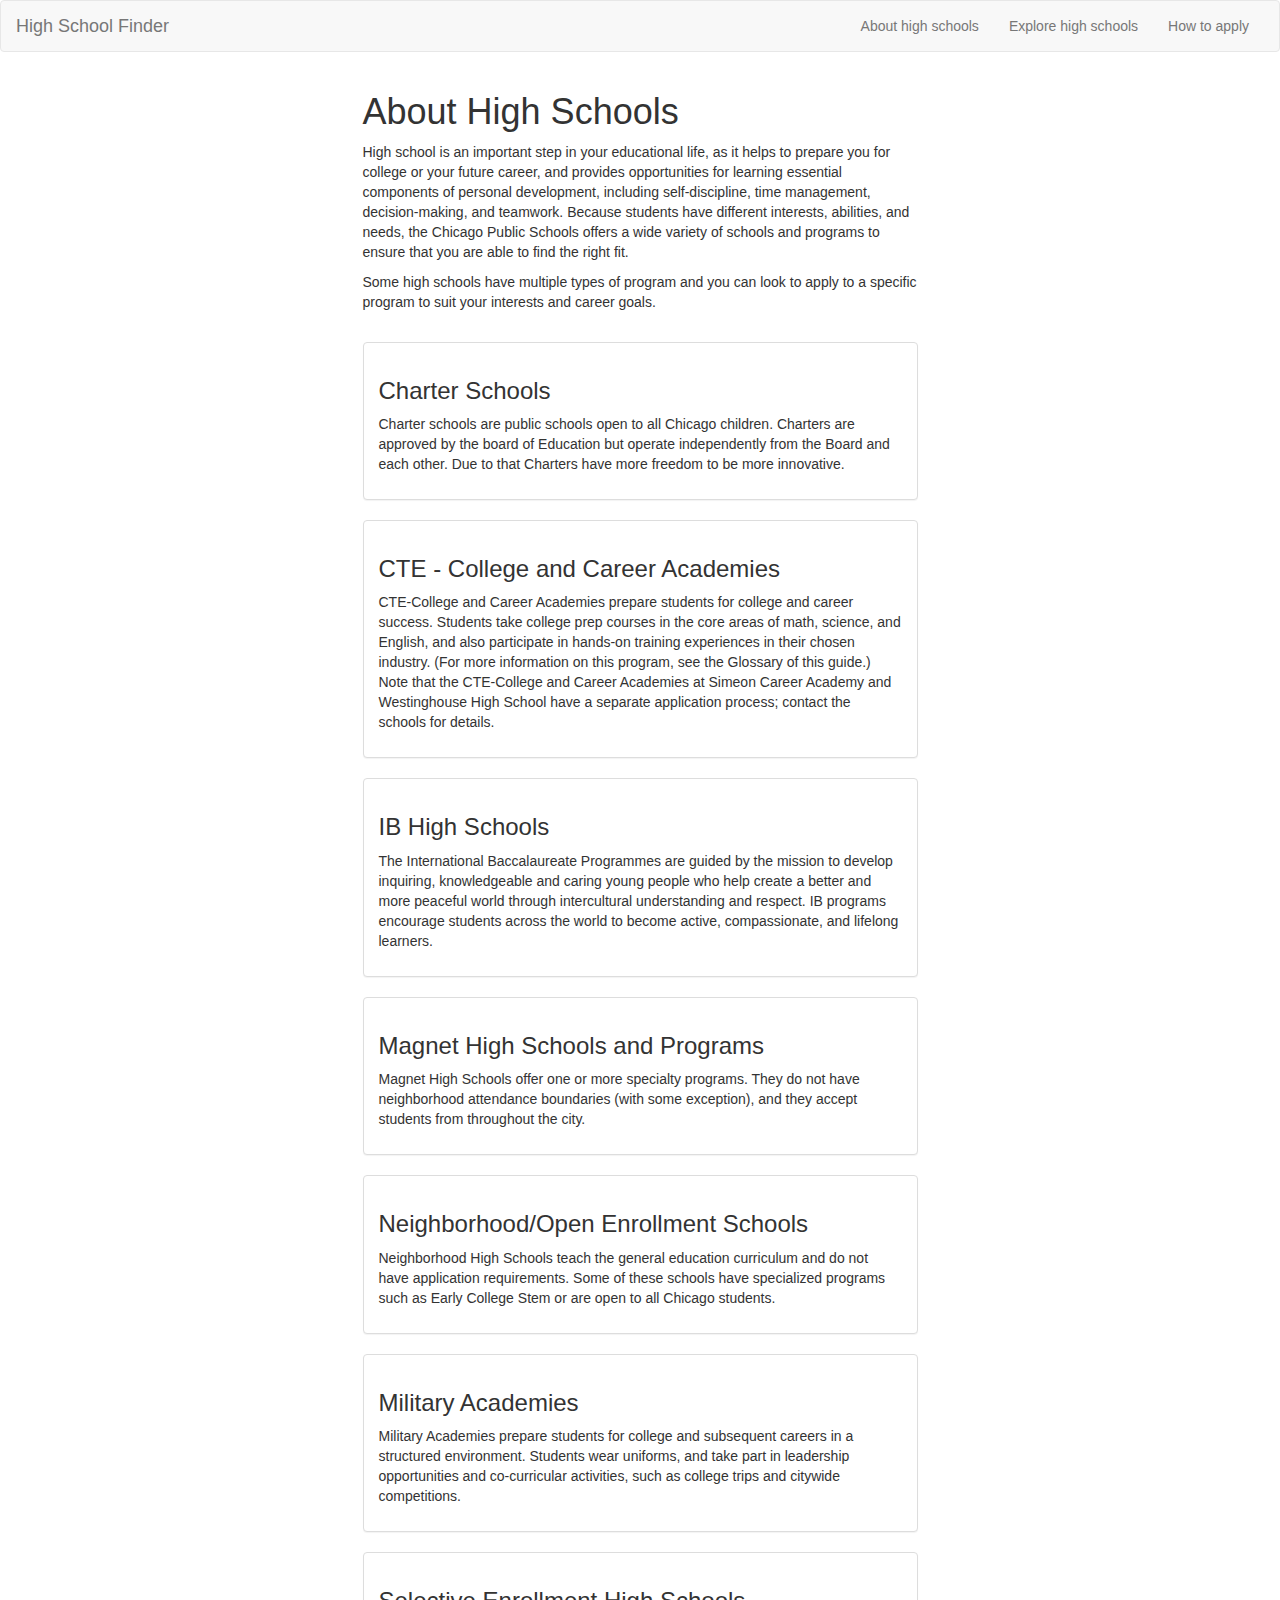
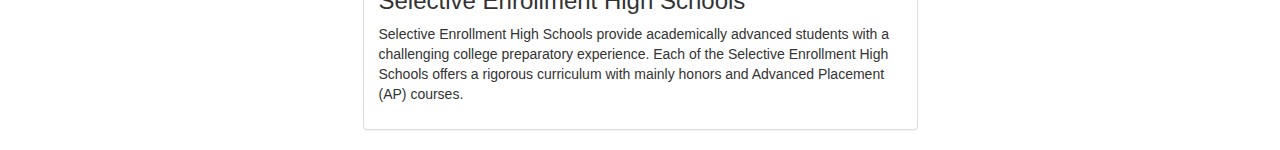
==== about.html @ cecfb592 "first commit" ====
<!DOCTYPE html>
<html lang="en">
<head>
  <title>High School Finder</title>
  <meta charset="utf-8">
  <!-- <meta name="viewport" content="width=device-width, initial-scale=1"> -->
  <link rel="stylesheet" type="text/css" href="styles.css">
  <link rel="stylesheet" href="http://maxcdn.bootstrapcdn.com/bootstrap/3.3.4/css/bootstrap.min.css">
  <link href='http://fonts.googleapis.com/css?family=Roboto' rel='stylesheet' type='text/css'>
  <script src="https://ajax.googleapis.com/ajax/libs/jquery/1.11.3/jquery.min.js"></script>
  <script src="http://maxcdn.bootstrapcdn.com/bootstrap/3.3.4/js/bootstrap.min.js"></script>
</head>
<body>
<nav class="navbar navbar-default">
  <div class="container-fluid">
    <!-- Brand and toggle get grouped for better mobile display -->
    <div class="navbar-header">
      <button type="button" class="navbar-toggle collapsed" data-toggle="collapse" data-target="#bs-example-navbar-collapse-1" aria-expanded="false">
        <span class="sr-only">Toggle navigation</span>
        <span class="icon-bar"></span>
        <span class="icon-bar"></span>
        <span class="icon-bar"></span>
      </button>
      <a class="navbar-brand" href="index.html">High School Finder</a>
    </div>
    <!-- Collect the nav links, forms, and other content for toggling -->
    <div class="collapse navbar-collapse" id="bs-example-navbar-collapse-1">
      <ul class="nav navbar-nav navbar-right">
        <li><a href="about.html">About high schools</a></li>
        <li><a href="list.html">Explore high schools</a></li>
        <li><a href="how_to_apply.html">How to apply</a></li>
      </ul>
    </div><!-- /.navbar-collapse -->
  </div><!-- /.container-fluid -->
</nav>
  <div class="container">
    <div class="row">
      <div class="col-md-6 col-md-offset-3">
        <h1>About High Schools</h1>
        <p>High school is an important step in your educational life, as it helps to prepare you for college or your future career, and provides opportunities for learning essential components of personal development, including self-discipline, time management, decision-making, and teamwork. Because students have different interests, abilities, and needs, the Chicago Public Schools offers a wide variety of schools and programs to ensure that you are able to find the right fit.</p>
        <p>Some high schools have multiple types of program and you can look to apply to a specific program to suit your interests and career goals.</p>
        <br>

        <div class="panel panel-default">
          <div class="panel-body about-school">
            <h3>Charter Schools</h3>
            <p>Charter schools are public schools open to all Chicago children. Charters are approved by the board of Education but operate independently from the Board and each other. Due to that Charters have more freedom to be more innovative.</p>
          </div>
        </div>

        <div class="panel panel-default">
          <div class="panel-body about-school">
            <h3>CTE - College and Career Academies </h3>
            <p>CTE-College and Career Academies prepare students for college and career success. Students take college prep courses in the core areas of math, science, and English, and also participate in hands-on training experiences in their chosen industry. (For more information on this program, see the Glossary of this guide.) Note that the CTE-College and Career Academies at Simeon Career Academy and Westinghouse High School have a separate application process; contact the schools for details.</p>
          </div>
        </div>

        <div class="panel panel-default">
          <div class="panel-body about-school">
            <h3>IB High Schools</h3>
            <p>The International Baccalaureate Programmes are guided by the mission to develop inquiring, knowledgeable and caring young people who help create a better and more peaceful world through intercultural understanding and respect. IB programs encourage students across the world to become active, compassionate, and lifelong learners.</p>
          </div>
        </div>

        <div class="panel panel-default">
          <div class="panel-body about-school">
            <h3>Magnet High Schools and Programs</h3>
            <p>Magnet High Schools offer one or more specialty programs. They do not have neighborhood attendance boundaries (with some exception), and they accept students from throughout the city.</p>
          </div>
        </div>

        <div class="panel panel-default">
          <div class="panel-body about-school">
            <h3>Neighborhood/Open Enrollment Schools</h3>
            <p>Neighborhood High Schools teach the general education curriculum and do not have application requirements. Some of these schools have specialized programs such as Early College Stem or are open to all Chicago students.</p>
          </div>
        </div>

        <div class="panel panel-default">
          <div class="panel-body about-school">
            <h3>Military Academies</h3>
            <p>Military Academies prepare students for college and subsequent careers in a structured environment. Students wear uniforms, and take part in leadership opportunities and co-curricular activities, such as college trips and citywide competitions.</p>
          </div>
        </div>

        <div class="panel panel-default">
          <div class="panel-body about-school">
            <h3>Selective Enrollment High Schools</h3>
            <p>Selective Enrollment High Schools provide academically advanced students with a challenging college preparatory experience. Each of the Selective Enrollment High Schools offers a rigorous curriculum with mainly honors and Advanced Placement (AP) courses.</p>
          </div>
        </div>
      </div>
    </div>
  </div>


</body>
</html>
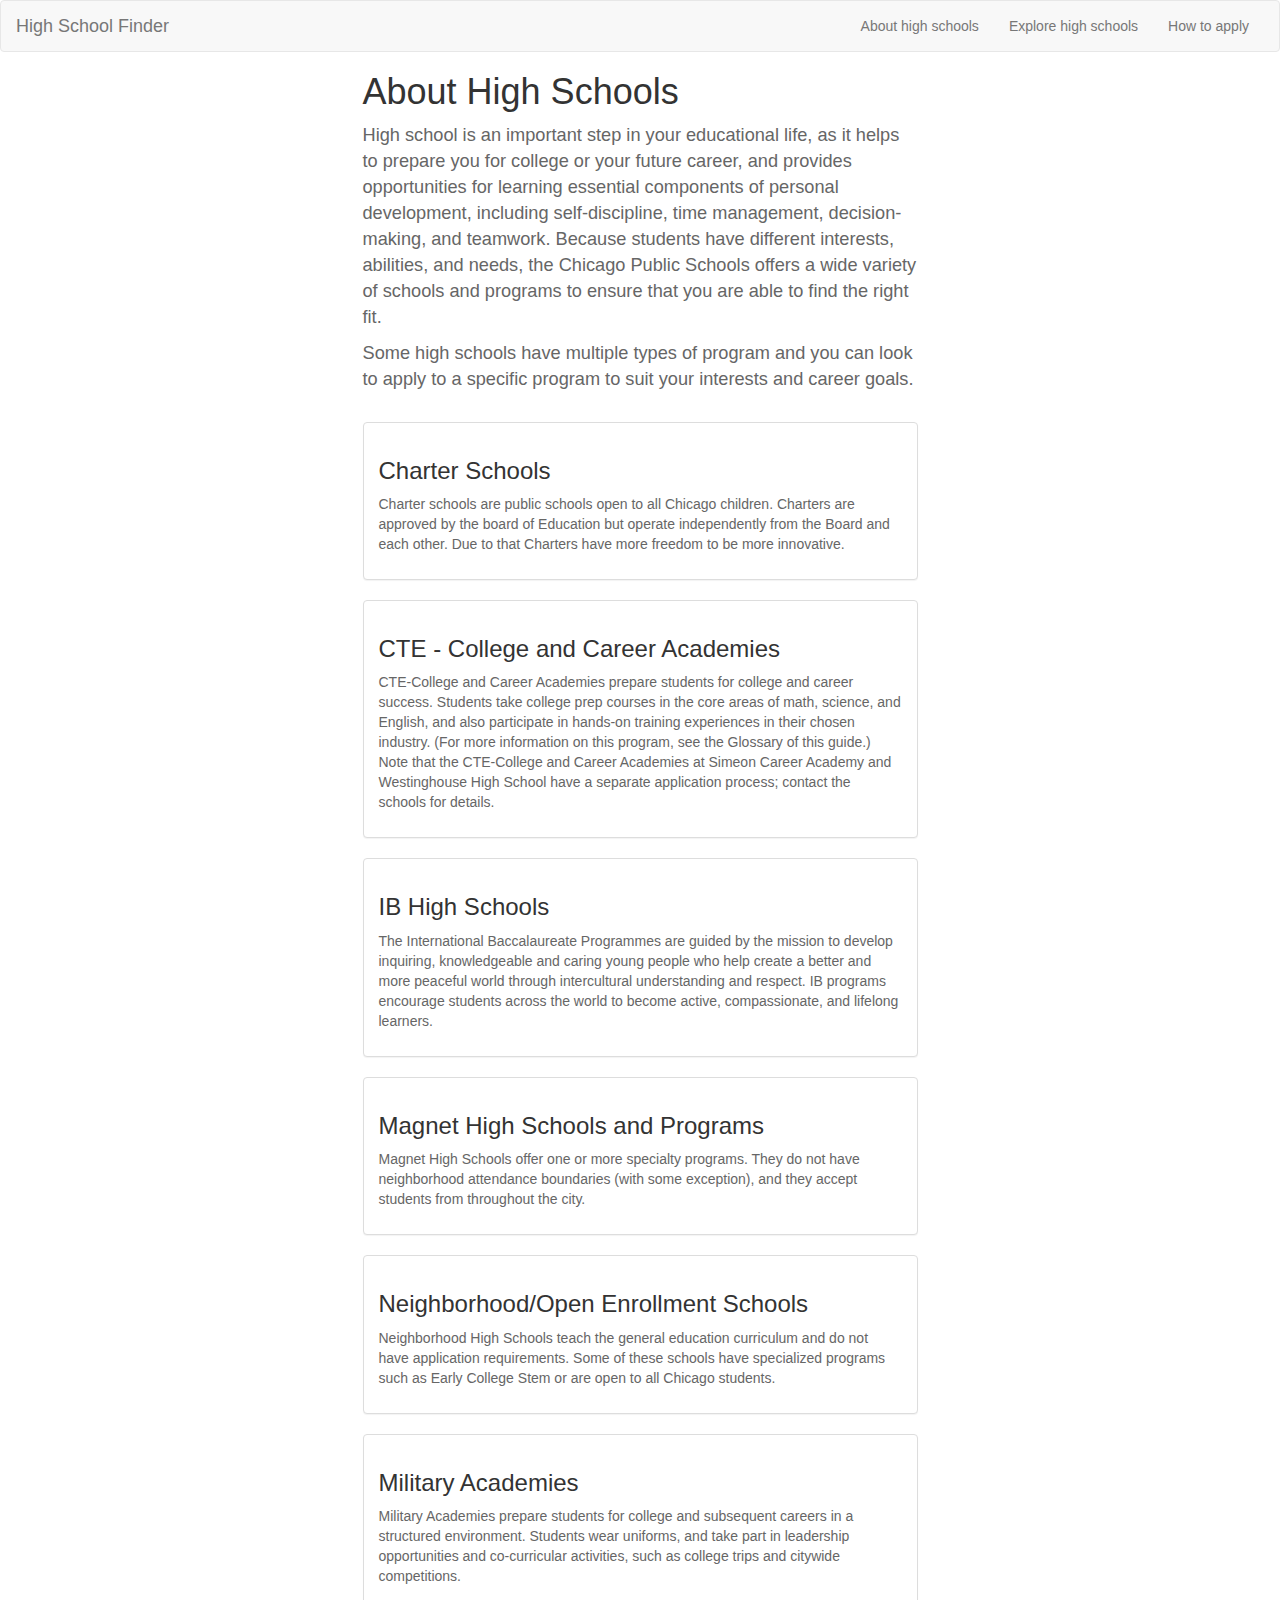
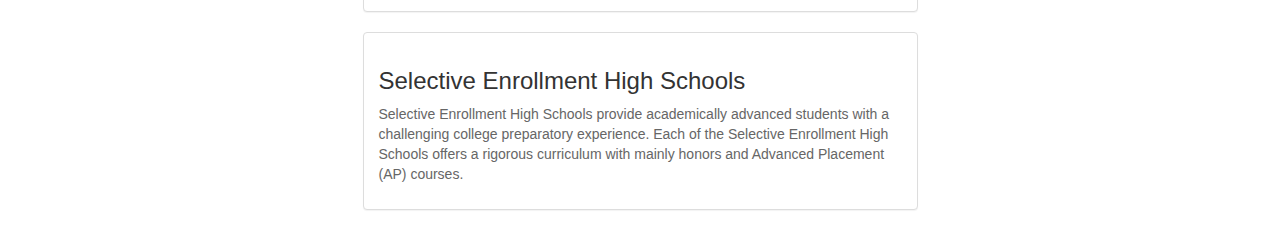
==== commit 6f46cb55: "minor edits" ====
--- a/about.html
+++ b/about.html
@@ -4,8 +4,8 @@
   <title>High School Finder</title>
   <meta charset="utf-8">
   <!-- <meta name="viewport" content="width=device-width, initial-scale=1"> -->
-  <link rel="stylesheet" type="text/css" href="styles.css">
   <link rel="stylesheet" href="http://maxcdn.bootstrapcdn.com/bootstrap/3.3.4/css/bootstrap.min.css">
+  <link rel="stylesheet" type="text/css" href="stylesheets/application.css">
   <link href='http://fonts.googleapis.com/css?family=Roboto' rel='stylesheet' type='text/css'>
   <script src="https://ajax.googleapis.com/ajax/libs/jquery/1.11.3/jquery.min.js"></script>
   <script src="http://maxcdn.bootstrapcdn.com/bootstrap/3.3.4/js/bootstrap.min.js"></script>
--- a/stylesheets/application.css
+++ b/stylesheets/application.css
@@ -0,0 +1,196 @@
+h1 {
+/*  font-size: 48px;
+  margin-bottom: 24px;*/
+}
+
+.navbar {
+  margin-bottom: 0;
+}
+.filter-options {
+  padding-left: 25px;
+}
+.filter-control {
+  cursor: default;
+}
+.filter-control span {
+  display: inline-block;
+  border-top: 6px solid gray;
+  border-left: 6px solid transparent;
+  border-right: 6px solid transparent;
+  margin-bottom: 2px;
+
+  -webkit-transition: all 100ms ease;
+  -moz-transition: all 100ms ease;
+  -o-transition: all 100ms ease;
+  transition: all 100ms ease;
+
+  -webkit-transform: rotate(-90deg);
+  -moz-transform: rotate(-90deg);
+  -ms-transform: rotate(-90deg);
+  -o-transform: rotate(-90deg);
+}
+
+.profile .filter-control span {
+  border-top: 8px solid gray;
+  border-left: 8px solid transparent;
+  border-right: 8px solid transparent;
+  margin-bottom: 4px;
+}
+
+.open span {
+  -webkit-transform: rotate(0deg);
+  -moz-transform: rotate(0deg);
+  -ms-transform: rotate(0deg);
+  -o-transform: rotate(0deg);
+}
+
+.filter-container {
+  padding-left: 20px;
+  display: none;
+}
+
+.filter-align {
+  padding-left: 15px;
+}
+.scores input {
+  width: 30%;
+}
+
+.panel h2 {
+  font-size: 28px;
+}
+.chosen-container {
+  border-radius: 4px;
+}
+
+.nav.nav-tabs {
+  margin-bottom: 20px;
+}
+.media-list li {
+  padding-top: 12px;
+  padding-bottom: 12px;
+  border-bottom: 1px solid lightgray;
+}
+
+.map-list-label {
+  font-weight: bold;
+  margin-bottom: 14px;
+}
+
+#map-canvas {
+  width: 100%;
+  height: 400px;
+  background-color: #CCC;
+}
+
+.jumbotron {
+  margin-top: -20px;
+}
+
+.jumbotron h1 {
+  margin-bottom: 0;
+}
+.jumbotron h2 {
+  margin-top: 10px;
+  margin-bottom: 32px;
+}
+
+.spacer {
+  margin-top: 18px;
+}
+
+.spacer-lg {
+  margin-top: 48px;
+}
+
+.profile-desc {
+  font-size: 18px;
+}
+
+.stat-panel {
+  height: 150px;
+}
+
+.main-stat {
+  /*font-size: 108px;*/
+  font-size: 48px;
+}
+
+.main-stat-desc {
+  /*font-size: 32px;*/
+  font-size: 14px;
+}
+
+h2.stat-heading {
+  font-size: 32px;
+}
+
+h3.stat-heading {
+  font-size: 18px;
+  font-weight: normal;
+}
+
+.sub-stat {
+  font-size: 32px;
+}
+
+.school-map-list {
+  margin-bottom: 10px;
+}
+
+footer {
+  padding-top: 20px;
+  padding-bottom: 200px;
+}
+
+
+/** {
+  font-family: 'Roboto';
+}*/
+
+.home-bg {
+  /*background-image: url("http://tiviseries.mobi/wp-content/uploads/arrested-development-tobias-funke-images-3.jpg");*/
+  background-image: linear-gradient(rgba(0, 0, 0, 0.5), rgba(0, 0, 0, 0.5)), url("../imgs/high_school.jpg");
+  background-repeat: no-repeat;
+  background-size: cover;
+  height: 100%;
+}
+
+html, body {
+  height:100%;
+}
+
+#app-title {
+  padding-top: 300px;
+  color: white;
+  /*text-shadow: 0 0 2px black;*/
+  text-align:right;
+}
+
+#app-title h1 {
+  font-size: 6vw;
+}
+
+p {
+  color: #666666;
+  font-size: 1.3em;
+}
+
+.circle {
+  /*position: relative;*/
+  border: 2px solid black;
+  border-radius: 50%;
+  width: 50px;
+  height: 50px;
+  font-size: 2em;
+  line-height: 46px;
+  text-align: center;
+}
+
+.apply-school p, .about-school p {
+  font-size: 1em;
+}
+
+/*.panel-body {
+  box-shadow: 0 0 3px black;
+}*/
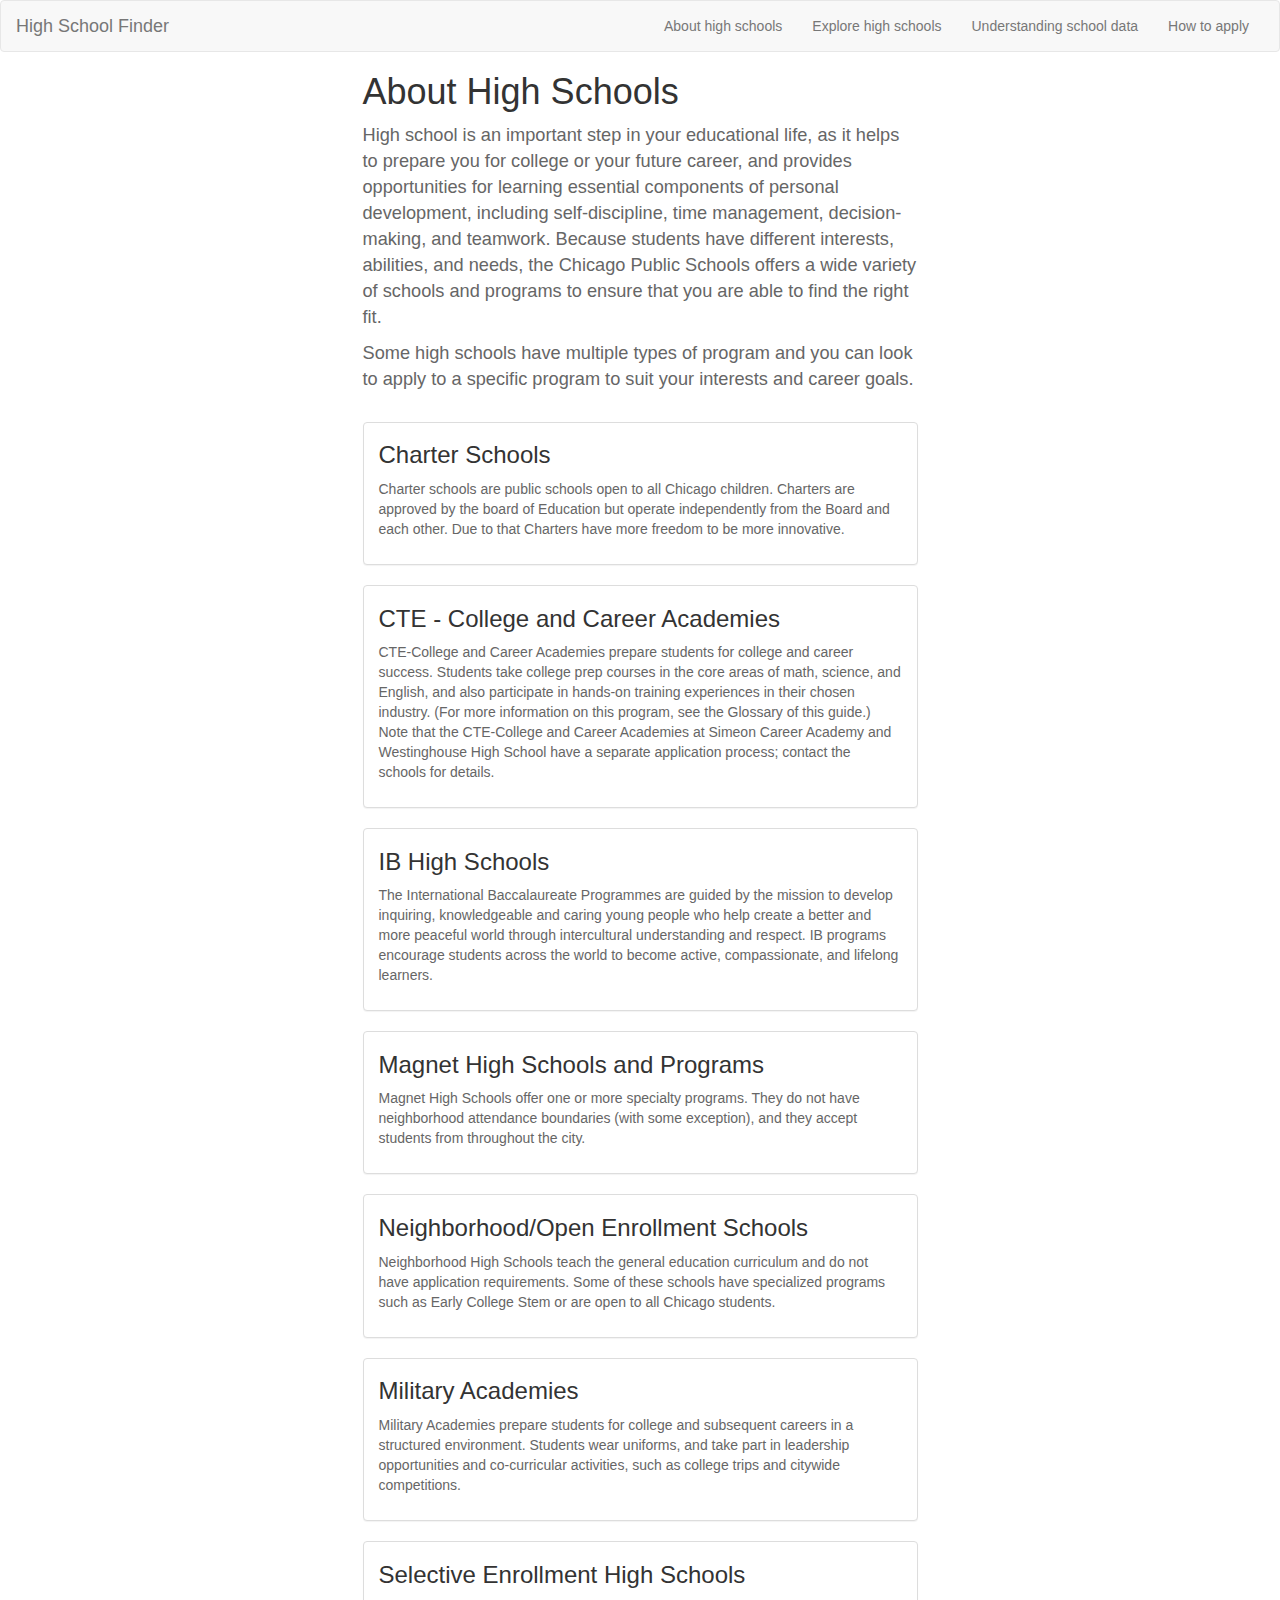
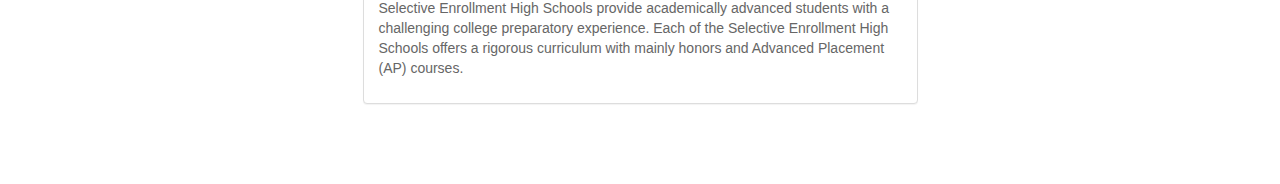
==== commit a39acf3b: "edits styling and adds school data page" ====
--- a/about.html
+++ b/about.html
@@ -11,28 +11,29 @@
   <script src="http://maxcdn.bootstrapcdn.com/bootstrap/3.3.4/js/bootstrap.min.js"></script>
 </head>
 <body>
-<nav class="navbar navbar-default">
-  <div class="container-fluid">
-    <!-- Brand and toggle get grouped for better mobile display -->
-    <div class="navbar-header">
-      <button type="button" class="navbar-toggle collapsed" data-toggle="collapse" data-target="#bs-example-navbar-collapse-1" aria-expanded="false">
-        <span class="sr-only">Toggle navigation</span>
-        <span class="icon-bar"></span>
-        <span class="icon-bar"></span>
-        <span class="icon-bar"></span>
-      </button>
-      <a class="navbar-brand" href="index.html">High School Finder</a>
-    </div>
-    <!-- Collect the nav links, forms, and other content for toggling -->
-    <div class="collapse navbar-collapse" id="bs-example-navbar-collapse-1">
-      <ul class="nav navbar-nav navbar-right">
-        <li><a href="about.html">About high schools</a></li>
-        <li><a href="list.html">Explore high schools</a></li>
-        <li><a href="how_to_apply.html">How to apply</a></li>
-      </ul>
-    </div><!-- /.navbar-collapse -->
-  </div><!-- /.container-fluid -->
-</nav>
+  <nav class="navbar navbar-default">
+    <div class="container-fluid">
+      <!-- Brand and toggle get grouped for better mobile display -->
+      <div class="navbar-header">
+        <button type="button" class="navbar-toggle collapsed" data-toggle="collapse" data-target="#bs-example-navbar-collapse-1" aria-expanded="false">
+          <span class="sr-only">Toggle navigation</span>
+          <span class="icon-bar"></span>
+          <span class="icon-bar"></span>
+          <span class="icon-bar"></span>
+        </button>
+        <a class="navbar-brand" href="index.html">High School Finder</a>
+      </div>
+      <!-- Collect the nav links, forms, and other content for toggling -->
+      <div class="collapse navbar-collapse" id="bs-example-navbar-collapse-1">
+        <ul class="nav navbar-nav navbar-right">
+          <li><a href="about.html">About high schools</a></li>
+          <li><a href="list.html">Explore high schools</a></li>
+          <li><a href="school_data.html">Understanding school data</a></li>
+          <li><a href="how_to_apply.html">How to apply</a></li>
+        </ul>
+      </div><!-- /.navbar-collapse -->
+    </div><!-- /.container-fluid -->
+  </nav>
   <div class="container">
     <div class="row">
       <div class="col-md-6 col-md-offset-3">
@@ -43,55 +44,56 @@
 
         <div class="panel panel-default">
           <div class="panel-body about-school">
-            <h3>Charter Schools</h3>
+            <h2>Charter Schools</h2>
             <p>Charter schools are public schools open to all Chicago children. Charters are approved by the board of Education but operate independently from the Board and each other. Due to that Charters have more freedom to be more innovative.</p>
           </div>
         </div>
 
         <div class="panel panel-default">
           <div class="panel-body about-school">
-            <h3>CTE - College and Career Academies </h3>
+            <h2>CTE - College and Career Academies </h2>
             <p>CTE-College and Career Academies prepare students for college and career success. Students take college prep courses in the core areas of math, science, and English, and also participate in hands-on training experiences in their chosen industry. (For more information on this program, see the Glossary of this guide.) Note that the CTE-College and Career Academies at Simeon Career Academy and Westinghouse High School have a separate application process; contact the schools for details.</p>
           </div>
         </div>
 
         <div class="panel panel-default">
           <div class="panel-body about-school">
-            <h3>IB High Schools</h3>
+            <h2>IB High Schools</h2>
             <p>The International Baccalaureate Programmes are guided by the mission to develop inquiring, knowledgeable and caring young people who help create a better and more peaceful world through intercultural understanding and respect. IB programs encourage students across the world to become active, compassionate, and lifelong learners.</p>
           </div>
         </div>
 
         <div class="panel panel-default">
           <div class="panel-body about-school">
-            <h3>Magnet High Schools and Programs</h3>
+            <h2>Magnet High Schools and Programs</h2>
             <p>Magnet High Schools offer one or more specialty programs. They do not have neighborhood attendance boundaries (with some exception), and they accept students from throughout the city.</p>
           </div>
         </div>
 
         <div class="panel panel-default">
           <div class="panel-body about-school">
-            <h3>Neighborhood/Open Enrollment Schools</h3>
+            <h2>Neighborhood/Open Enrollment Schools</h2>
             <p>Neighborhood High Schools teach the general education curriculum and do not have application requirements. Some of these schools have specialized programs such as Early College Stem or are open to all Chicago students.</p>
           </div>
         </div>
 
         <div class="panel panel-default">
           <div class="panel-body about-school">
-            <h3>Military Academies</h3>
+            <h2>Military Academies</h2>
             <p>Military Academies prepare students for college and subsequent careers in a structured environment. Students wear uniforms, and take part in leadership opportunities and co-curricular activities, such as college trips and citywide competitions.</p>
           </div>
         </div>
 
         <div class="panel panel-default">
           <div class="panel-body about-school">
-            <h3>Selective Enrollment High Schools</h3>
+            <h2>Selective Enrollment High Schools</h2>
             <p>Selective Enrollment High Schools provide academically advanced students with a challenging college preparatory experience. Each of the Selective Enrollment High Schools offers a rigorous curriculum with mainly honors and Advanced Placement (AP) courses.</p>
           </div>
         </div>
       </div>
     </div>
   </div>
+  <footer></footer>
 
 
 </body>
--- a/stylesheets/application.css
+++ b/stylesheets/application.css
@@ -57,7 +57,12 @@
 }
 
 .panel h2 {
-  font-size: 28px;
+  margin-top: 0.2em;
+  font-size: 24px;
+}
+
+.panel h3 {
+  font-size: 18px;
 }
 .chosen-container {
   border-radius: 4px;
@@ -140,7 +145,7 @@
 
 footer {
   padding-top: 20px;
-  padding-bottom: 200px;
+  padding-bottom: 40px;
 }
 
 
@@ -187,8 +192,16 @@
   text-align: center;
 }
 
-.apply-school p, .about-school p {
+.apply-school p, .about-school p, .school-data p {
   font-size: 1em;
+}
+
+.apply-school h2, .about-school h2, .school-data h2 {
+  /*font-size: 1em;*/
+}
+
+.step-content {
+  vertical-align: middle;
 }
 
 /*.panel-body {
